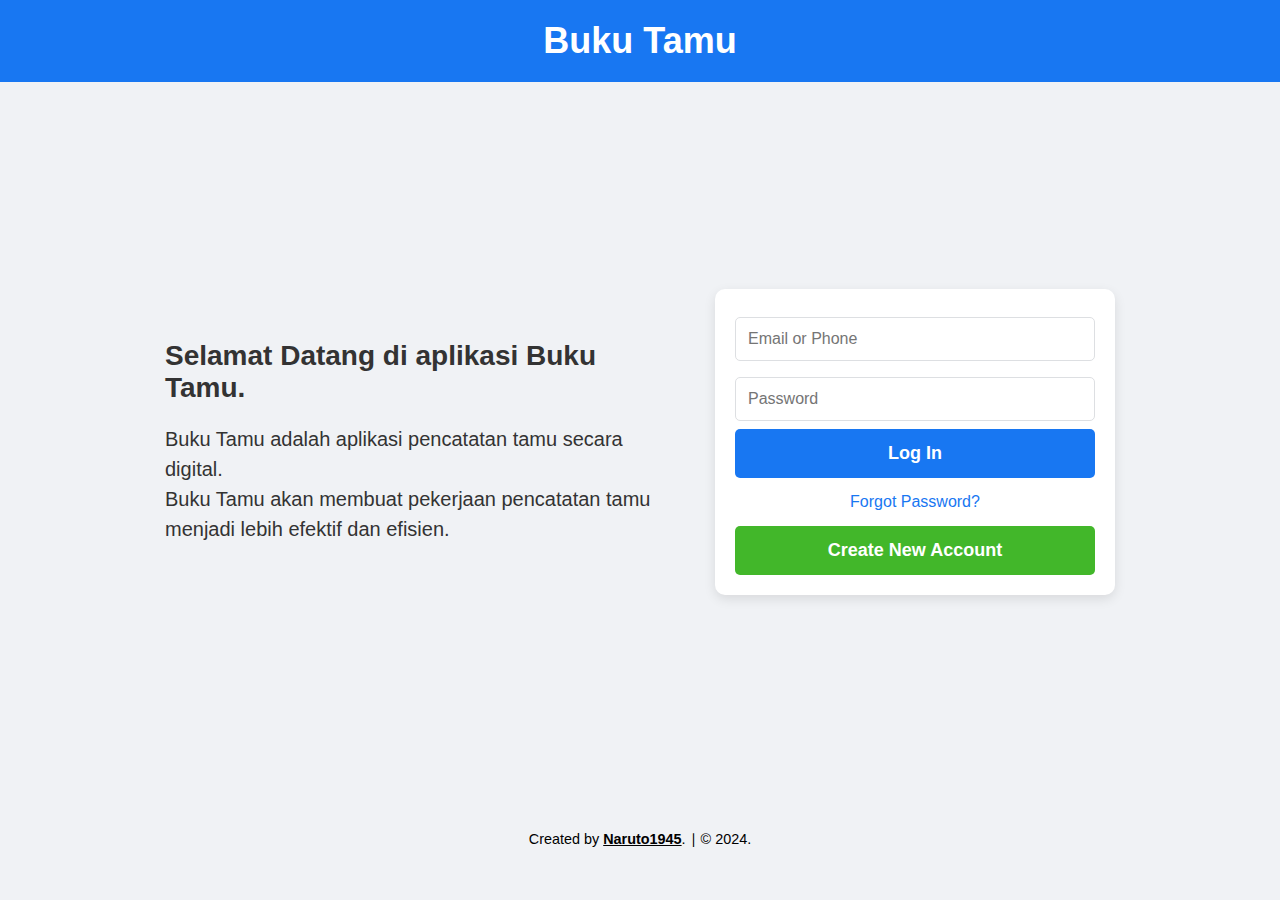
==== index.html @ d9df0120 "membuat website buku tamu" ====
<!DOCTYPE html>
<html lang="en">
  <head>
    <meta charset="UTF-8" />
    <meta name="viewport" content="width=device-width, initial-scale=1.0" />
    <title>Buku Tamu</title>
    <link rel="stylesheet" href="style.css" />
  </head>
  <body>
    <!-- Header -->
    <div class="header">
      <h1>Buku Tamu</h1>
    </div>

    <!-- Main Container -->
    <div class="container">
      <!-- Left Section -->
      <div class="info">
        <h2>Selamat Datang di aplikasi Buku Tamu.</h2>
        <p>Buku Tamu adalah aplikasi pencatatan tamu secara digital.</p>
        <p>
          Buku Tamu akan membuat pekerjaan pencatatan tamu menjadi lebih efektif
          dan efisien.
        </p>
      </div>

      <!-- Login Form -->
      <div class="login-form">
        <input
          type="text"
          placeholder="Email or Phone"
          required
          id="login-email"
        />
        <input
          type="password"
          placeholder="Password"
          required
          id="login-password"
        />
        <input type="submit" value="Log In" id="login-btn" />
        <p id="forgot-password">Forgot Password?</p>
        <div class="signup-btn" id="create-account-btn">Create New Account</div>
      </div>

      <!-- Sign Up Form (hidden by default) -->
      <div class="signup-form" style="display: none">
        <input type="text" placeholder="Email" required id="signup-email" />
        <input
          type="password"
          placeholder="Password"
          required
          id="signup-password"
        />
        <input type="submit" value="Create Account" id="signup-btn" />
        <div class="signup-btn" id="back-to-login-btn">Back to Login</div>
      </div>
    </div>

    <!-- Footer start -->
    <footer>
      <div class="credit">
        <p>Created by <a href="">Naruto1945</a>. ∣ &copy; 2024.</p>
      </div>
    </footer>
    <!-- Footer end -->

    <script src="script.js"></script>
  </body>
</html>
---- style.css ----
* {
  margin: 0;
  padding: 0;
  box-sizing: border-box;
  font-family: Arial, sans-serif;
}

body {
  background-color: #f0f2f5;
}

/* Header */
.header {
  background-color: #1877f2;
  padding: 20px 0;
  text-align: center;
  color: #fff;
}

.header h1 {
  font-size: 36px;
  font-weight: bold;
}

/* Main Container */
.container {
  display: flex;
  justify-content: center;
  align-items: center;
  min-height: 80vh;
  gap: 50px;
  flex-direction: row; /* Default layout */
}

/* Left Section */
.info {
  max-width: 500px;
  color: #333;
}

.info h2 {
  font-size: 28px;
  margin-bottom: 20px;
}

.info p {
  font-size: 20px;
  line-height: 1.5;
}

/* Login Form */
.login-form,
.signup-form {
  width: 400px;
  background-color: #fff;
  padding: 20px;
  border-radius: 10px;
  box-shadow: 0 4px 12px rgba(0, 0, 0, 0.1);
}

.login-form input[type="text"],
.login-form input[type="password"],
.signup-form input[type="text"],
.signup-form input[type="password"] {
  width: 100%;
  padding: 12px;
  margin: 8px 0;
  border: 1px solid #dddfe2;
  border-radius: 5px;
  font-size: 16px;
}

.login-form input[type="submit"],
.signup-form input[type="submit"] {
  width: 100%;
  padding: 14px;
  background-color: #1877f2;
  color: #fff;
  border: none;
  border-radius: 5px;
  font-size: 18px;
  font-weight: bold;
  cursor: pointer;
}

.login-form input[type="submit"]:hover,
.signup-form input[type="submit"]:hover {
  background-color: #166fe5;
}

.login-form p,
.signup-form div {
  text-align: center;
  margin: 15px 0;
  color: #1877f2;
  cursor: pointer;
}

/* Sign Up Button */
.signup-btn {
  background-color: #42b72a;
  color: #fff;
  font-weight: bold;
  border-radius: 5px;
  padding: 14px;
  text-align: center;
  font-size: 18px;
  margin-top: 10px;
  cursor: pointer;
}

.signup-btn:hover {
  background-color: #36a420;
}

/* Footer */
footer {
  text-align: center;
  padding: 1rem 0 1.2rem;
  margin-top: 0.8rem;
}

footer .credit {
  font-size: 0.9rem;
}

footer .credit a {
  color: black;
  font-weight: bold;
}

/* Responsive Styles */
@media (max-width: 768px) {
  .container {
    flex-direction: column; /* Stack elements vertically */
    align-items: center; /* Center align */
    gap: 20px; /* Reduce gap */
  }

  .info {
    max-width: 100%; /* Full width on small screens */
    padding: 0 20px; /* Add some padding */
  }

  .login-form,
  .signup-form {
    width: 90%; /* Full width on small screens */
  }

  .header h1 {
    font-size: 28px; /* Smaller header on mobile */
  }

  .info h2 {
    font-size: 24px; /* Smaller heading on mobile */
  }

  .info p {
    font-size: 18px; /* Smaller text on mobile */
  }
}

@media (max-width: 480px) {
  .header h1 {
    font-size: 24px; /* Even smaller header on very small screens */
  }

  .info h2 {
    font-size: 20px; /* Even smaller heading on very small screens */
  }

  .info p {
    font-size: 16px; /* Smaller text on very small screens */
  }
}
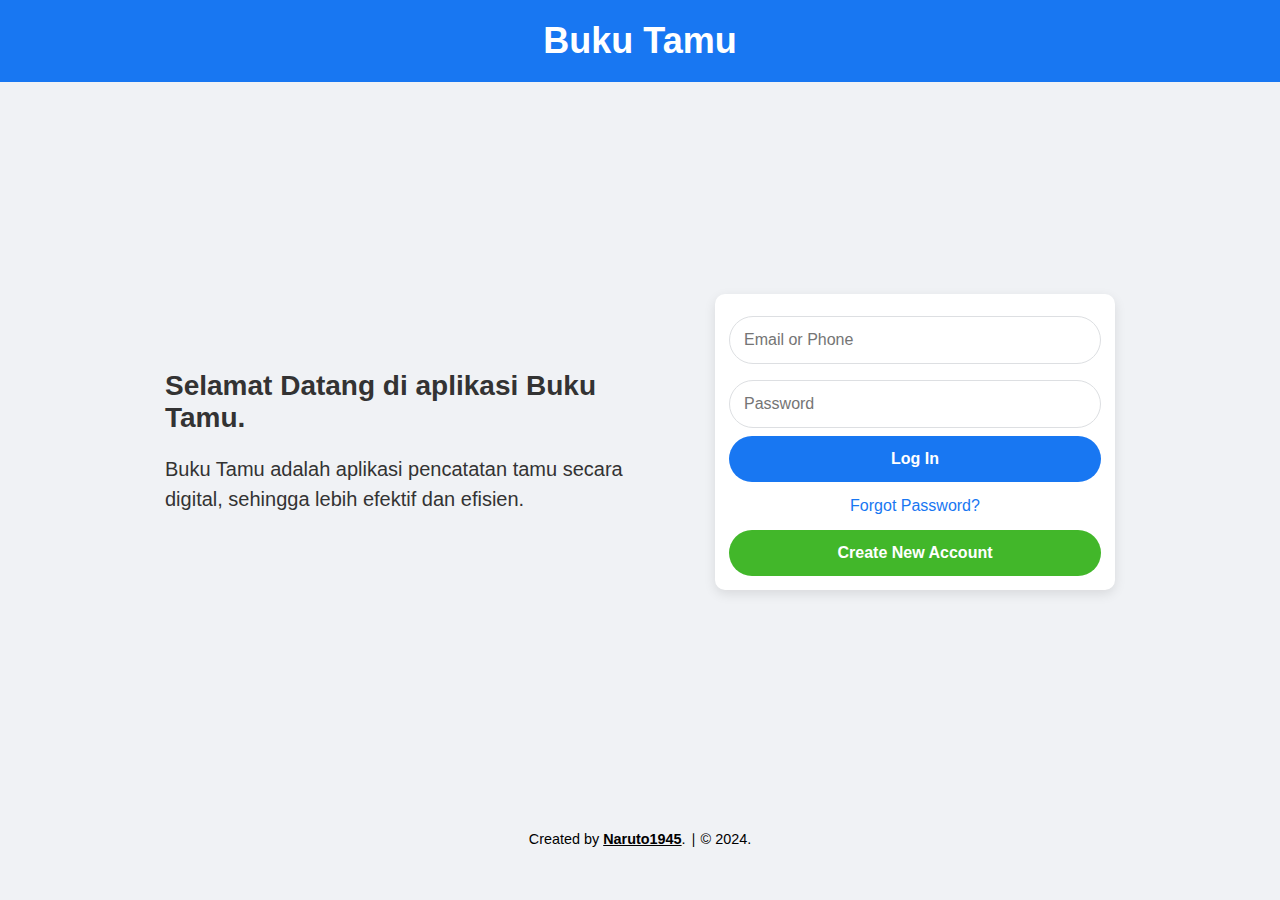
==== commit 860e82bb: "Update index.html, style.css, and worksheet.css" ====
--- a/index.html
+++ b/index.html
@@ -17,10 +17,9 @@
       <!-- Left Section -->
       <div class="info">
         <h2>Selamat Datang di aplikasi Buku Tamu.</h2>
-        <p>Buku Tamu adalah aplikasi pencatatan tamu secara digital.</p>
         <p>
-          Buku Tamu akan membuat pekerjaan pencatatan tamu menjadi lebih efektif
-          dan efisien.
+          Buku Tamu adalah aplikasi pencatatan tamu secara digital, sehingga
+          lebih efektif dan efisien.
         </p>
       </div>
 
--- a/style.css
+++ b/style.css
@@ -53,7 +53,7 @@
 .signup-form {
   width: 400px;
   background-color: #fff;
-  padding: 20px;
+  padding: 14px;
   border-radius: 10px;
   box-shadow: 0 4px 12px rgba(0, 0, 0, 0.1);
 }
@@ -63,10 +63,10 @@
 .signup-form input[type="text"],
 .signup-form input[type="password"] {
   width: 100%;
-  padding: 12px;
+  padding: 14px;
   margin: 8px 0;
   border: 1px solid #dddfe2;
-  border-radius: 5px;
+  border-radius: 40px;
   font-size: 16px;
 }
 
@@ -77,8 +77,8 @@
   background-color: #1877f2;
   color: #fff;
   border: none;
-  border-radius: 5px;
-  font-size: 18px;
+  border-radius: 40px;
+  font-size: 16px;
   font-weight: bold;
   cursor: pointer;
 }
@@ -101,10 +101,10 @@
   background-color: #42b72a;
   color: #fff;
   font-weight: bold;
-  border-radius: 5px;
+  border-radius: 40px;
   padding: 14px;
   text-align: center;
-  font-size: 18px;
+  font-size: 16px;
   margin-top: 10px;
   cursor: pointer;
 }
@@ -132,44 +132,54 @@
 /* Responsive Styles */
 @media (max-width: 768px) {
   .container {
-    flex-direction: column; /* Stack elements vertically */
-    align-items: center; /* Center align */
-    gap: 20px; /* Reduce gap */
+    flex-direction: column;
+    align-items: center;
+    gap: 20px;
   }
 
   .info {
-    max-width: 100%; /* Full width on small screens */
-    padding: 0 20px; /* Add some padding */
+    max-width: 100%;
+    padding: 0 20px;
   }
 
   .login-form,
   .signup-form {
-    width: 90%; /* Full width on small screens */
+    width: 90%;
   }
 
   .header h1 {
-    font-size: 28px; /* Smaller header on mobile */
+    font-size: 28px;
   }
 
   .info h2 {
-    font-size: 24px; /* Smaller heading on mobile */
+    font-size: 24px;
   }
 
   .info p {
-    font-size: 18px; /* Smaller text on mobile */
+    font-size: 18px;
   }
 }
 
 @media (max-width: 480px) {
   .header h1 {
-    font-size: 24px; /* Even smaller header on very small screens */
+    font-size: 24px;
   }
 
   .info h2 {
-    font-size: 20px; /* Even smaller heading on very small screens */
+    font-size: 22px;
   }
 
   .info p {
-    font-size: 16px; /* Smaller text on very small screens */
+    font-size: 16px;
+  }
+
+  .login-form input[type="text"],
+  .login-form input[type="password"],
+  .signup-form input[type="text"],
+  .signup-form input[type="password"],
+  .login-form input[type="submit"],
+  .signup-form input[type="submit"] {
+    font-size: 16px;
+    padding: 14px;
   }
 }
